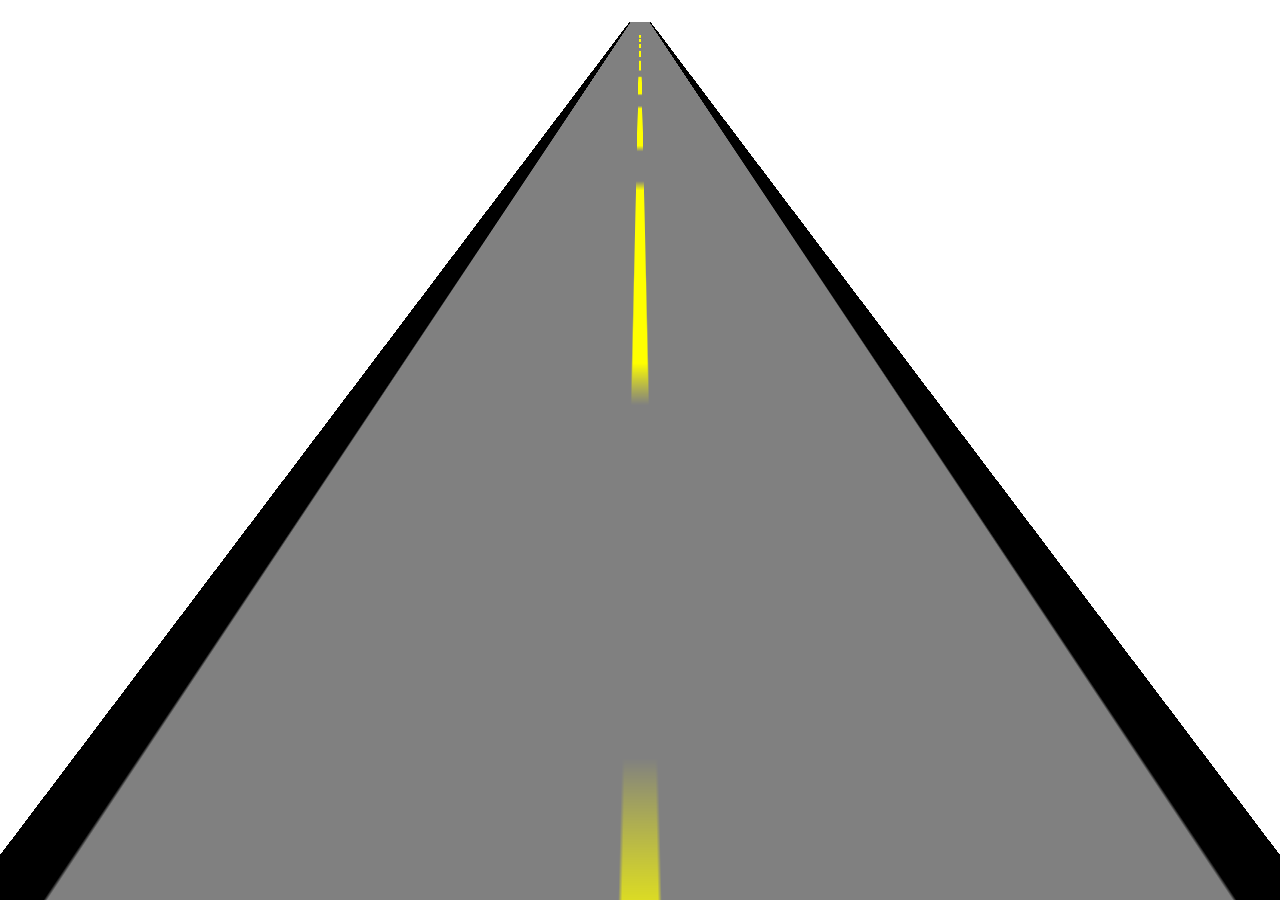
==== index.html @ 11a100ce "ADD road" ====
<!DOCTYPE html>
<html>
  <head>
    <meta charset="utf-8" />
    <meta http-equiv="X-UA-Compatible" content="IE=edge" />
    <title>Page Title</title>
    <meta name="viewport" content="width=device-width, initial-scale=1" />
    <link rel="stylesheet" type="text/css" media="screen" href="main.css" />
  </head>
  <body>
    <div class="road_container">
      <div class="road">
        <div class="stripes_group">
          <div class="stripes" id="stripes"></div>
          <div class="stripes" id="stripes"></div>
          <div class="stripes" id="stripes"></div>
          <div class="stripes" id="stripes"></div>
          <div class="stripes" id="stripes"></div>
          <div class="stripes" id="stripes"></div>
          <div class="stripes" id="stripes"></div>
          <div class="stripes" id="stripes"></div>
          <div class="stripes" id="stripes"></div>
          <div class="stripes" id="stripes"></div>
          <div class="stripes" id="stripes"></div>
          <div class="stripes" id="stripes"></div>
          <div class="stripes" id="stripes"></div>
          <div class="stripes" id="stripes"></div>

          <div class="stripes" id="stripes"></div>
          <div class="stripes" id="stripes"></div>
          <div class="stripes" id="stripes"></div>
          <div class="stripes" id="stripes"></div>
          <div class="stripes" id="stripes"></div>
          <div class="stripes" id="stripes"></div>
          <div class="stripes" id="stripes"></div>
          <div class="stripes" id="stripes"></div>
          <div class="stripes" id="stripes"></div>
        </div>
      </div>
    </div>
  </body>
  <script src="main.js"></script>
</html>
---- main.css ----
.road_container {
  position: relative;
  height: auto;
  width: auto;

  perspective: 15px;
  display: flex;
  justify-content: center;
}
.road {
  position: absolute;
  background-color: grey;
  transform: rotateX(90deg);
  height: 50vh;
  width: 300px;

  display: flex;
  flex-direction: column;
  justify-content: end;
  align-items: center;
  border-left: 20px solid black;
  border-right: 20px solid black;
}
.stripes_group {
  position: relative;
}

.stripes {
  width: 10px;
  background-color: yellow;
  height: 10px;
  position: relative;
  margin-top: 5px;
}
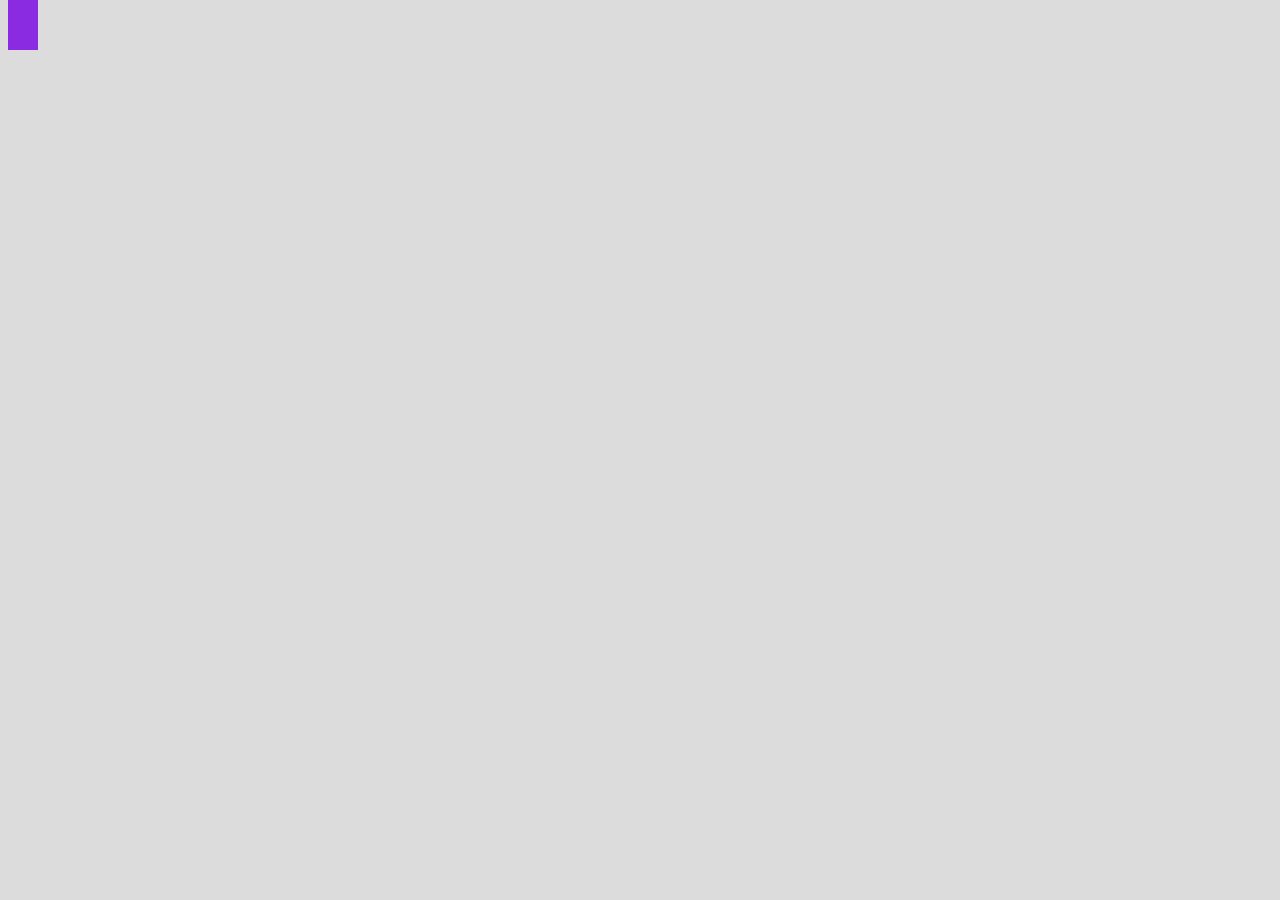
==== commit 47039fe6: "ADD Car Navigation" ====
--- a/index.html
+++ b/index.html
@@ -8,36 +8,7 @@
     <link rel="stylesheet" type="text/css" media="screen" href="main.css" />
   </head>
   <body>
-    <div class="road_container">
-      <div class="road">
-        <div class="stripes_group">
-          <div class="stripes" id="stripes"></div>
-          <div class="stripes" id="stripes"></div>
-          <div class="stripes" id="stripes"></div>
-          <div class="stripes" id="stripes"></div>
-          <div class="stripes" id="stripes"></div>
-          <div class="stripes" id="stripes"></div>
-          <div class="stripes" id="stripes"></div>
-          <div class="stripes" id="stripes"></div>
-          <div class="stripes" id="stripes"></div>
-          <div class="stripes" id="stripes"></div>
-          <div class="stripes" id="stripes"></div>
-          <div class="stripes" id="stripes"></div>
-          <div class="stripes" id="stripes"></div>
-          <div class="stripes" id="stripes"></div>
-
-          <div class="stripes" id="stripes"></div>
-          <div class="stripes" id="stripes"></div>
-          <div class="stripes" id="stripes"></div>
-          <div class="stripes" id="stripes"></div>
-          <div class="stripes" id="stripes"></div>
-          <div class="stripes" id="stripes"></div>
-          <div class="stripes" id="stripes"></div>
-          <div class="stripes" id="stripes"></div>
-          <div class="stripes" id="stripes"></div>
-        </div>
-      </div>
-    </div>
+    <div class="car"></div>
   </body>
   <script src="main.js"></script>
 </html>
--- a/main.css
+++ b/main.css
@@ -1,34 +1,11 @@
-.road_container {
-  position: relative;
-  height: auto;
-  width: auto;
-
-  perspective: 15px;
-  display: flex;
-  justify-content: center;
+body {
+  overflow-y: hidden;
+  overflow-x: hidden;
+  background-color: gainsboro;
 }
-.road {
+.car {
   position: absolute;
-  background-color: grey;
-  transform: rotateX(90deg);
-  height: 50vh;
-  width: 300px;
-
-  display: flex;
-  flex-direction: column;
-  justify-content: end;
-  align-items: center;
-  border-left: 20px solid black;
-  border-right: 20px solid black;
+  height: 50px;
+  background-color: blueviolet;
+  width: 30px;
 }
-.stripes_group {
-  position: relative;
-}
-
-.stripes {
-  width: 10px;
-  background-color: yellow;
-  height: 10px;
-  position: relative;
-  margin-top: 5px;
-}
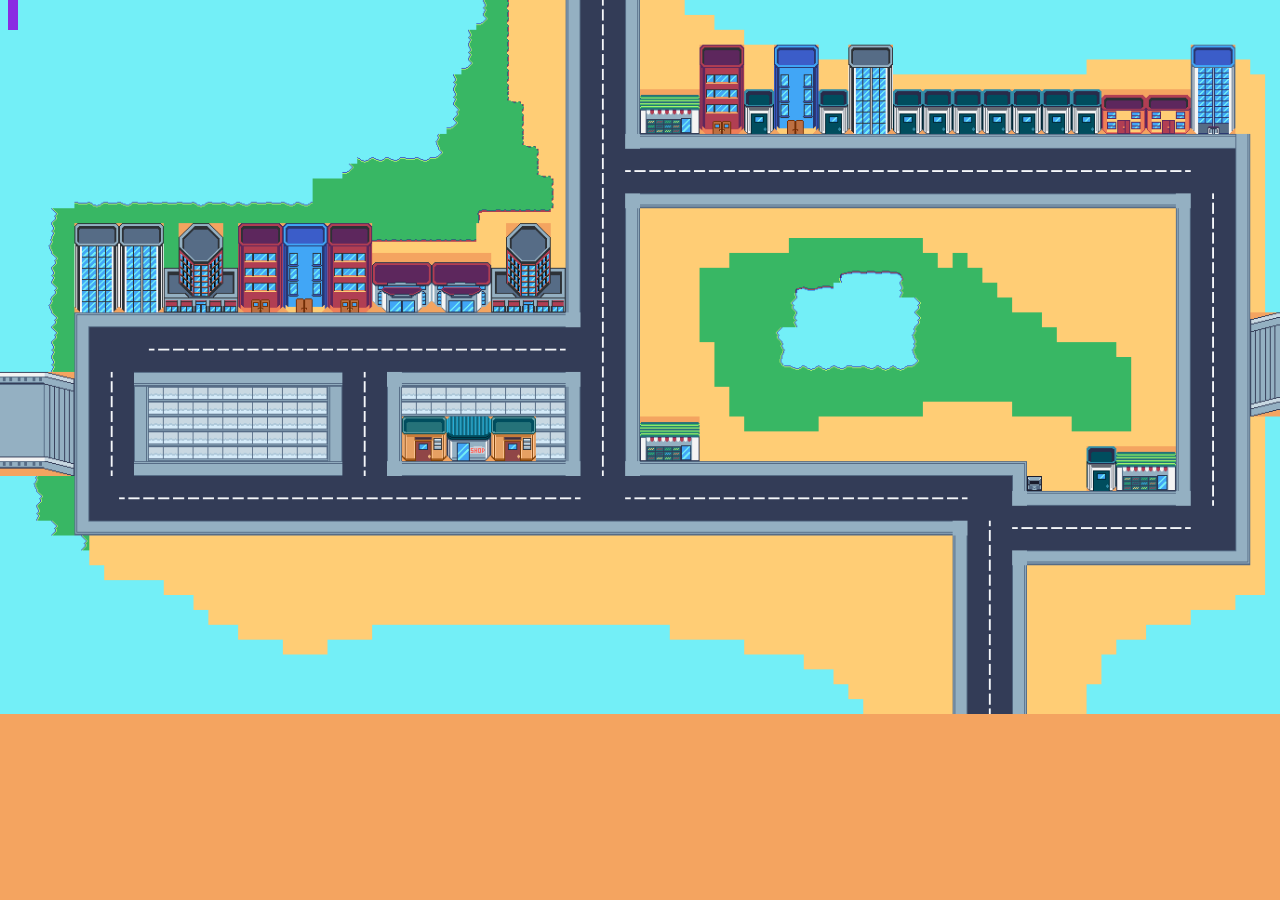
==== commit ca62d858: "Created Colission System" ====
--- a/index.html
+++ b/index.html
@@ -11,4 +11,5 @@
     <div class="car"></div>
   </body>
   <script src="main.js"></script>
+  <script src="collision.js"></script>
 </html>
--- a/main.css
+++ b/main.css
@@ -1,11 +1,14 @@
 body {
   overflow-y: hidden;
   overflow-x: hidden;
-  background-color: gainsboro;
+  background: url(./assets/map.png);
+  background-color: sandybrown;
+  background-repeat: no-repeat;
+  background-size: cover;
 }
 .car {
   position: absolute;
-  height: 50px;
+  height: 30px;
   background-color: blueviolet;
-  width: 30px;
+  width: 10px;
 }
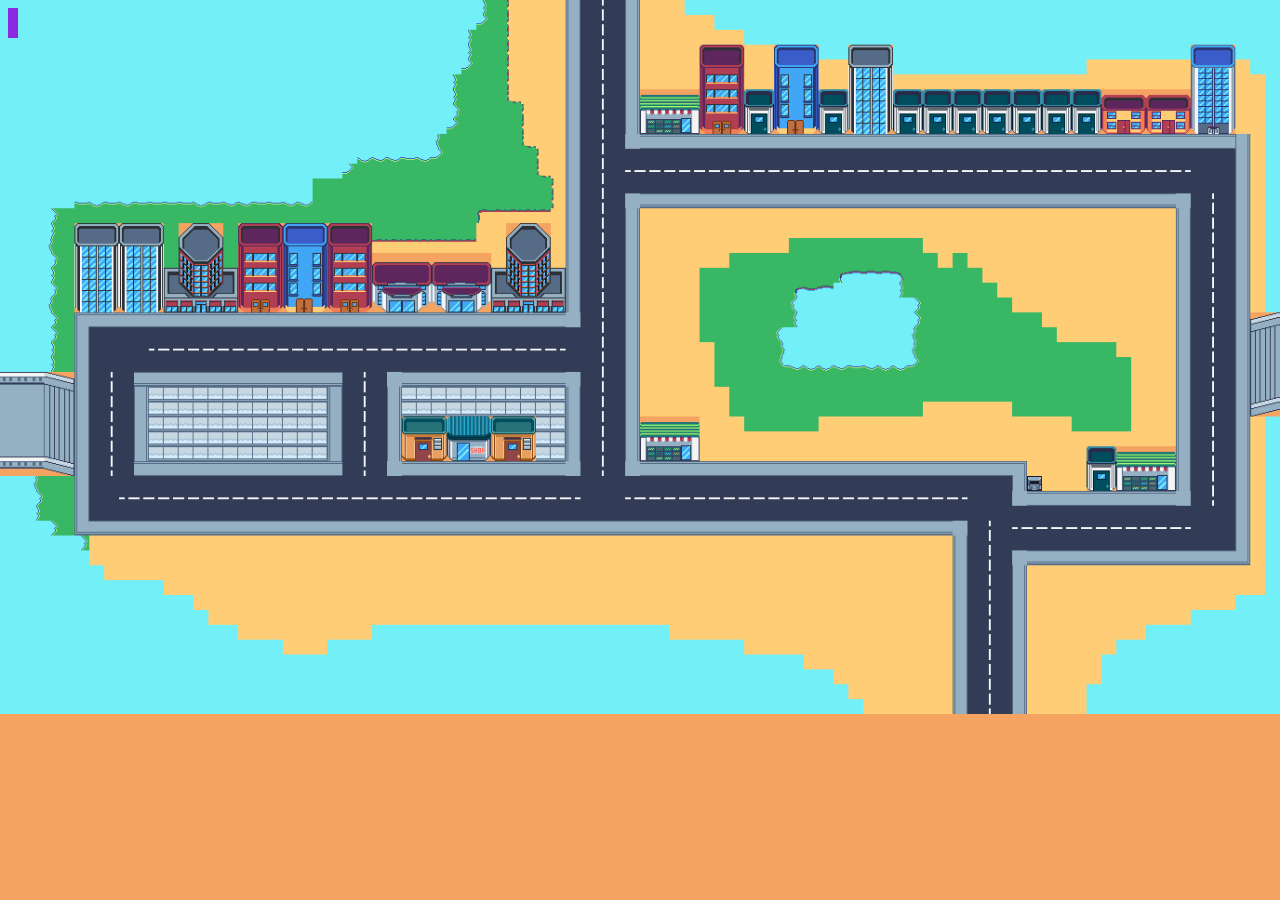
==== commit c37bd9f6: "Added Collision System" ====
--- a/index.html
+++ b/index.html
@@ -8,7 +8,38 @@
     <link rel="stylesheet" type="text/css" media="screen" href="main.css" />
   </head>
   <body>
+    <div class="car_container">
     <div class="car"></div>
+    </div>
+    <div class="walls">
+      <div class="wall1"></div>
+      <div class="wall2"></div>
+      <div class="wall3"></div>
+      <div class="wall4"></div>
+      <div class="wall5"></div>
+      <div class="wall6"></div>
+      <div class="wall7"></div>
+      <div class="wall8"></div>
+      <div class="wall9"></div>
+      <div class="wall10"></div>
+      <div class="wall11"></div>
+      <div class="wall12"></div>
+      <div class="wall13"></div>
+      <div class="wall14"></div>
+      <div class="wall15"></div>
+      <div class="wall16"></div>
+      <div class="wall17"></div>
+      <div class="wall18"></div>
+      <div class="wall19"></div>
+      <div class="wall20"></div>
+      <div class="wall21"></div>
+      <div class="wall22"></div>
+      <div class="wall23"></div>
+      <div class="wall24"></div>
+      <div class="wall25"></div>
+      <div class="wall26"></div>
+      <div class="wall27"></div>
+    </div>
   </body>
   <script src="main.js"></script>
   <script src="collision.js"></script>
--- a/main.css
+++ b/main.css
@@ -6,9 +6,202 @@
   background-repeat: no-repeat;
   background-size: cover;
 }
+.walls {
+  position: absolute;
+}
+.car_container {
+  width: auto;
+  height: auto;
+}
 .car {
   position: absolute;
   height: 30px;
   background-color: blueviolet;
   width: 10px;
 }
+.wall1,
+.wall2,
+.wall3,
+.wall4,
+.wall5,
+.wall6,
+.wall7,
+.wall8,
+.wall9,
+.wall10,
+.wall11,
+.wall12,
+.wall13,
+.wall14,
+.wall15,
+.wall16,
+.wall17,
+.wall18,
+.wall19,
+.wall20,
+.wall21,
+.wall22,
+.wall23,
+.wall24,
+.wall25,
+.wall26,
+.wall27 {
+  position: absolute;
+}
+.wall1 {
+  height: 240px;
+  width: 16px;
+  top: 320px;
+  left: 70px;
+}
+
+.wall2 {
+  height: 16px;
+  width: 544px;
+  top: 324px;
+  left: 70px;
+}
+.wall3 {
+  height: 16px;
+  width: 224px;
+  top: 388px;
+  left: 134px;
+}
+.wall4 {
+  height: 16px;
+  width: 208px;
+  top: 388px;
+  left: 406px;
+}
+.wall5 {
+  height: 112px;
+  width: 16px;
+  top: 390px;
+  left: 134px;
+}
+.wall6 {
+  height: 112px;
+  width: 16px;
+  top: 390px;
+  left: 342px;
+}
+.wall7 {
+  height: 16px;
+  width: 224px;
+  top: 484px;
+  left: 134px;
+}
+.wall8 {
+  height: 16px;
+  width: 208px;
+  top: 484px;
+  left: 406px;
+}
+.wall9 {
+  height: 112px;
+  width: 16px;
+  top: 390px;
+  left: 406px;
+}
+.wall10 {
+  height: 112px;
+  width: 16px;
+  top: 390px;
+  left: 598px;
+}
+.wall11 {
+  height: 16px;
+  width: 954px;
+  top: 548px;
+  left: 70px;
+}
+.wall13 {
+  height: 304px;
+  width: 16px;
+  top: 198px;
+  left: 660px;
+}
+.wall14 {
+  height: 340px;
+  width: 16px;
+  top: -16px;
+  left: 596px;
+}
+.wall15 {
+  height: 170px;
+  width: 16px;
+  top: -16px;
+  left: 660px;
+}
+.wall16 {
+  height: 16px;
+  width: 424px;
+  top: 484px;
+  left: 662px;
+}
+.wall17 {
+  height: 16px;
+  width: 664px;
+  top: 134px;
+  left: 662px;
+}
+.wall18 {
+  height: 16px;
+  width: 600px;
+  top: 198px;
+  left: 662px;
+}
+.wall19 {
+  height: 336px;
+  width: 16px;
+  top: 198px;
+  left: 1248px;
+}
+.wall20 {
+  height: 458px;
+  width: 16px;
+  top: 134px;
+  left: 1312px;
+}
+.wall21 {
+  height: 64px;
+  width: 16px;
+  top: 580px;
+  left: 1072px;
+}
+.wall22 {
+  height: 80px;
+  width: 16px;
+  top: 564px;
+  left: 1008px;
+}
+.wall23 {
+  height: 48px;
+  width: 16px;
+  top: 484px;
+  left: 1072px;
+}
+.wall24 {
+  height: 16px;
+  width: 176px;
+  top: 516px;
+  left: 1072px;
+}
+.wall25 {
+  height: 16px;
+  width: 256px;
+  top: 580px;
+  left: 1072px;
+}
+.wall26 {
+  height: 16px;
+  width: 80px;
+  top: 630px;
+  left: 1010px;
+}
+.wall27 {
+  height: 16px;
+  width: 80px;
+  top: -16px;
+  left: 596px;
+}
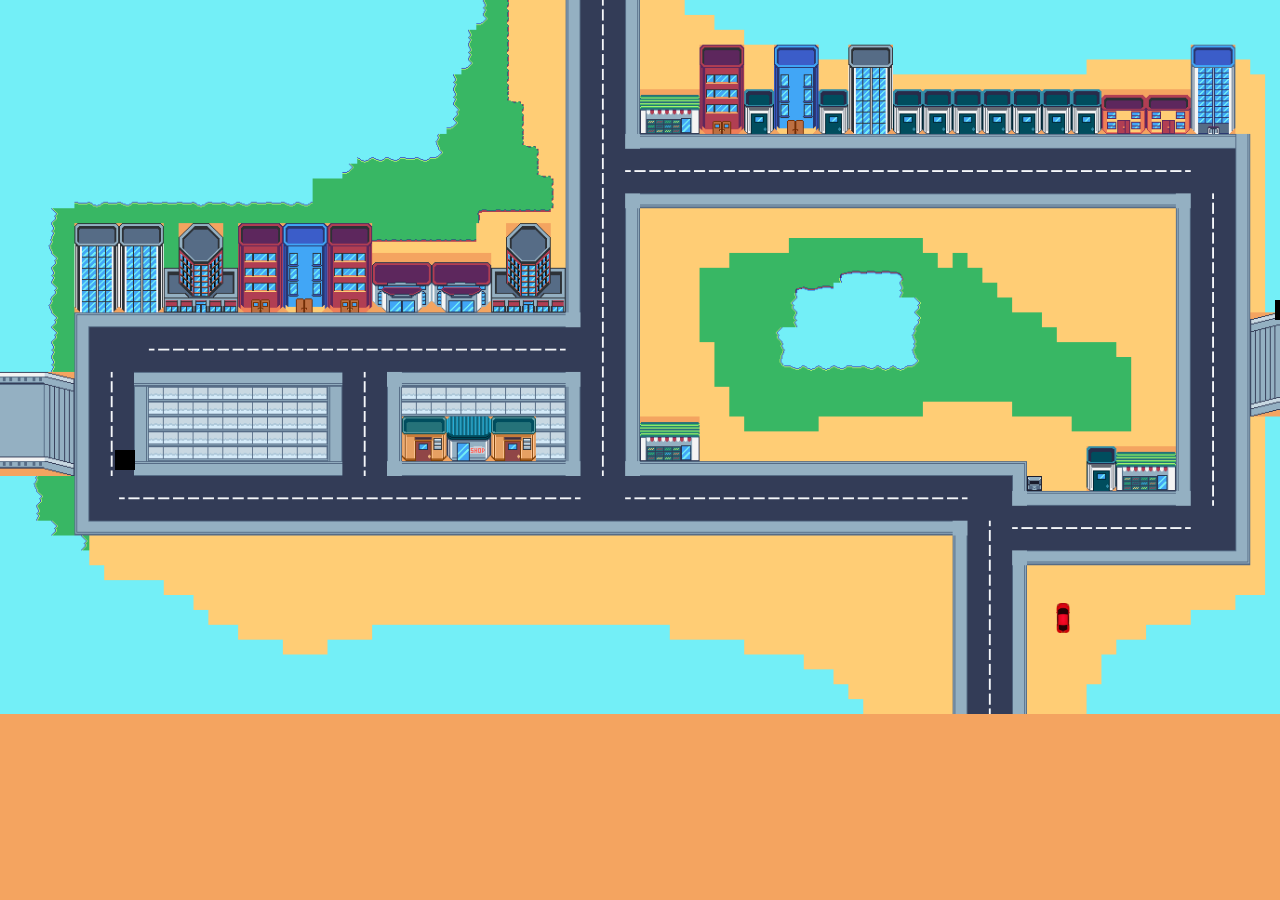
==== commit 31ea232d: "Added Gameover Screen and props System" ====
--- a/index.html
+++ b/index.html
@@ -3,43 +3,15 @@
   <head>
     <meta charset="utf-8" />
     <meta http-equiv="X-UA-Compatible" content="IE=edge" />
-    <title>Page Title</title>
-    <meta name="viewport" content="width=device-width, initial-scale=1" />
+    <title>GTA</title>
+    <meta name="viewport" content="width=device-width, initial-scale=2" />
     <link rel="stylesheet" type="text/css" media="screen" href="main.css" />
   </head>
   <body>
-    <div class="car_container">
-    <div class="car"></div>
-    </div>
-    <div class="walls">
-      <div class="wall1"></div>
-      <div class="wall2"></div>
-      <div class="wall3"></div>
-      <div class="wall4"></div>
-      <div class="wall5"></div>
-      <div class="wall6"></div>
-      <div class="wall7"></div>
-      <div class="wall8"></div>
-      <div class="wall9"></div>
-      <div class="wall10"></div>
-      <div class="wall11"></div>
-      <div class="wall12"></div>
-      <div class="wall13"></div>
-      <div class="wall14"></div>
-      <div class="wall15"></div>
-      <div class="wall16"></div>
-      <div class="wall17"></div>
-      <div class="wall18"></div>
-      <div class="wall19"></div>
-      <div class="wall20"></div>
-      <div class="wall21"></div>
-      <div class="wall22"></div>
-      <div class="wall23"></div>
-      <div class="wall24"></div>
-      <div class="wall25"></div>
-      <div class="wall26"></div>
-      <div class="wall27"></div>
-    </div>
+    <img src="assets/car.png" class="car" />
+    <div class="walls"></div>
+    <div class="coins"></div>
+    
   </body>
   <script src="main.js"></script>
   <script src="collision.js"></script>
--- a/main.css
+++ b/main.css
@@ -9,15 +9,13 @@
 .walls {
   position: absolute;
 }
-.car_container {
-  width: auto;
-  height: auto;
-}
+
 .car {
   position: absolute;
   height: 30px;
-  background-color: blueviolet;
-  width: 10px;
+
+  background-image: url(./assets/car.png);
+  width: auto;
 }
 .wall1,
 .wall2,
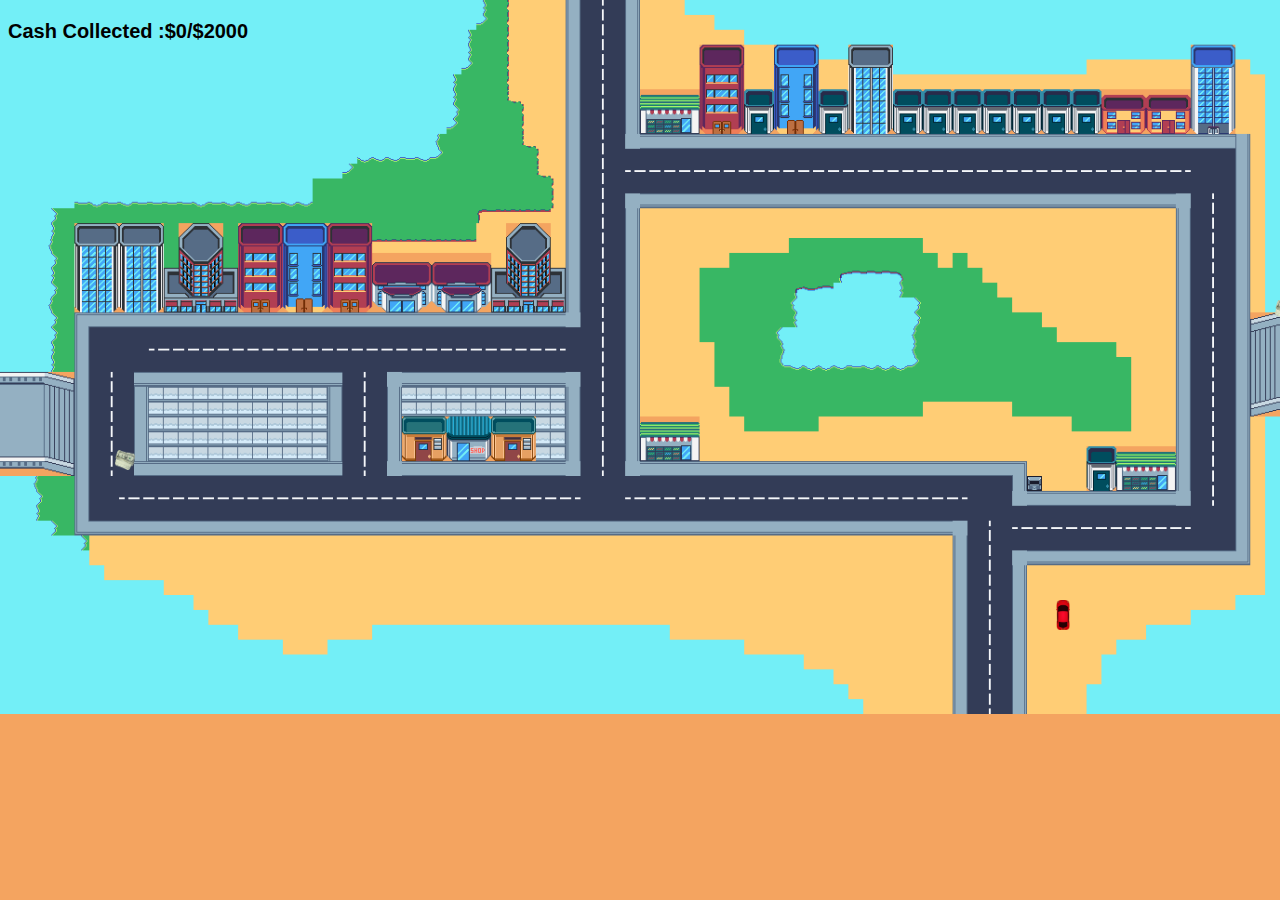
==== commit c1e926bf: "Added Mission Passed Screen and Cash Collection System" ====
--- a/index.html
+++ b/index.html
@@ -11,8 +11,9 @@
     <img src="assets/car.png" class="car" />
     <div class="walls"></div>
     <div class="coins"></div>
-    
+    <div class="ui"><p>Coins</p></div>
   </body>
   <script src="main.js"></script>
   <script src="collision.js"></script>
+  <script src="gamelogic.js"></script>
 </html>
--- a/main.css
+++ b/main.css
@@ -10,6 +10,12 @@
   position: absolute;
 }
 
+p {
+  font-size: 20px;
+  font-family: cursive, sans-serif;
+  font-weight: 800;
+  color: black;
+}
 .car {
   position: absolute;
   height: 30px;
@@ -17,189 +23,3 @@
   background-image: url(./assets/car.png);
   width: auto;
 }
-.wall1,
-.wall2,
-.wall3,
-.wall4,
-.wall5,
-.wall6,
-.wall7,
-.wall8,
-.wall9,
-.wall10,
-.wall11,
-.wall12,
-.wall13,
-.wall14,
-.wall15,
-.wall16,
-.wall17,
-.wall18,
-.wall19,
-.wall20,
-.wall21,
-.wall22,
-.wall23,
-.wall24,
-.wall25,
-.wall26,
-.wall27 {
-  position: absolute;
-}
-.wall1 {
-  height: 240px;
-  width: 16px;
-  top: 320px;
-  left: 70px;
-}
-
-.wall2 {
-  height: 16px;
-  width: 544px;
-  top: 324px;
-  left: 70px;
-}
-.wall3 {
-  height: 16px;
-  width: 224px;
-  top: 388px;
-  left: 134px;
-}
-.wall4 {
-  height: 16px;
-  width: 208px;
-  top: 388px;
-  left: 406px;
-}
-.wall5 {
-  height: 112px;
-  width: 16px;
-  top: 390px;
-  left: 134px;
-}
-.wall6 {
-  height: 112px;
-  width: 16px;
-  top: 390px;
-  left: 342px;
-}
-.wall7 {
-  height: 16px;
-  width: 224px;
-  top: 484px;
-  left: 134px;
-}
-.wall8 {
-  height: 16px;
-  width: 208px;
-  top: 484px;
-  left: 406px;
-}
-.wall9 {
-  height: 112px;
-  width: 16px;
-  top: 390px;
-  left: 406px;
-}
-.wall10 {
-  height: 112px;
-  width: 16px;
-  top: 390px;
-  left: 598px;
-}
-.wall11 {
-  height: 16px;
-  width: 954px;
-  top: 548px;
-  left: 70px;
-}
-.wall13 {
-  height: 304px;
-  width: 16px;
-  top: 198px;
-  left: 660px;
-}
-.wall14 {
-  height: 340px;
-  width: 16px;
-  top: -16px;
-  left: 596px;
-}
-.wall15 {
-  height: 170px;
-  width: 16px;
-  top: -16px;
-  left: 660px;
-}
-.wall16 {
-  height: 16px;
-  width: 424px;
-  top: 484px;
-  left: 662px;
-}
-.wall17 {
-  height: 16px;
-  width: 664px;
-  top: 134px;
-  left: 662px;
-}
-.wall18 {
-  height: 16px;
-  width: 600px;
-  top: 198px;
-  left: 662px;
-}
-.wall19 {
-  height: 336px;
-  width: 16px;
-  top: 198px;
-  left: 1248px;
-}
-.wall20 {
-  height: 458px;
-  width: 16px;
-  top: 134px;
-  left: 1312px;
-}
-.wall21 {
-  height: 64px;
-  width: 16px;
-  top: 580px;
-  left: 1072px;
-}
-.wall22 {
-  height: 80px;
-  width: 16px;
-  top: 564px;
-  left: 1008px;
-}
-.wall23 {
-  height: 48px;
-  width: 16px;
-  top: 484px;
-  left: 1072px;
-}
-.wall24 {
-  height: 16px;
-  width: 176px;
-  top: 516px;
-  left: 1072px;
-}
-.wall25 {
-  height: 16px;
-  width: 256px;
-  top: 580px;
-  left: 1072px;
-}
-.wall26 {
-  height: 16px;
-  width: 80px;
-  top: 630px;
-  left: 1010px;
-}
-.wall27 {
-  height: 16px;
-  width: 80px;
-  top: -16px;
-  left: 596px;
-}
